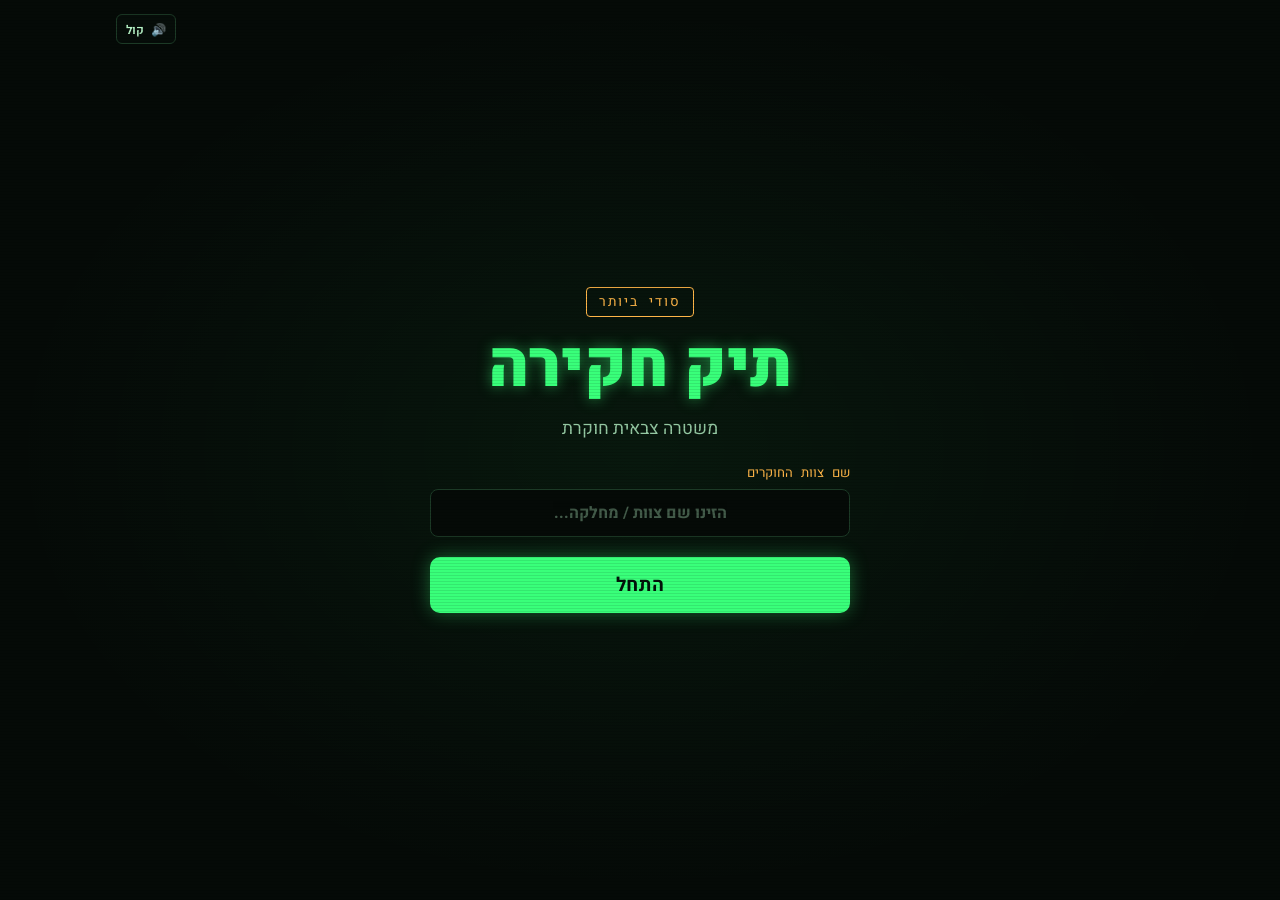
==== v2/index.html @ b339463e "Add upgraded v2 edition under /v2/ with QR codes while keeping original root intact" ====
<!DOCTYPE html>
<html lang="he" dir="rtl">
<head>
  <meta charset="UTF-8">
  <meta name="viewport" content="width=device-width, initial-scale=1, maximum-scale=1, user-scalable=no, viewport-fit=cover">
  <meta name="theme-color" content="#050a07">
  <meta name="apple-mobile-web-app-capable" content="yes">
  <meta name="mobile-web-app-capable" content="yes">
  <meta name="apple-mobile-web-app-status-bar-style" content="black-translucent">
  <meta name="apple-mobile-web-app-title" content="תיק חקירה">
  <title>תיק חקירה</title>
  <link rel="icon" type="image/svg+xml" href="icon.svg">
  <link rel="manifest" href="manifest.json">
  <link rel="preconnect" href="https://fonts.googleapis.com">
  <link rel="preconnect" href="https://fonts.gstatic.com" crossorigin>
  <link href="https://fonts.googleapis.com/css2?family=Heebo:wght@400;700;900&family=IBM+Plex+Mono:wght@400;600&display=swap" rel="stylesheet">
  <link rel="stylesheet" href="css/style.css">
</head>
<body>
  <div class="scanlines" aria-hidden="true"></div>
  <div id="decrypted-toast" class="decrypted-toast hidden" role="status" aria-live="polite"></div>

  <main id="app">
    <!-- Start -->
    <section id="screen-start" class="screen active">
      <div class="start-topbar">
        <button class="header-chip btn-mute-toggle" type="button"></button>
      </div>
      <div class="start-inner">
        <div id="start-badge" class="badge" data-text="startBadge"></div>
        <h1 class="title" data-text="title"></h1>
        <p class="subtitle" data-text="subtitle"></p>

        <div class="team-box">
          <label class="team-label" for="team-input" data-text="teamLabel"></label>
          <input id="team-input" class="field team-input" type="text" maxlength="36" autocomplete="off">
        </div>

        <button id="btn-start" class="btn btn-primary" data-text="startButton"></button>
        <button id="btn-resume" class="btn btn-ghost hidden" data-text="resumeButton"></button>
      </div>
    </section>

    <!-- Video -->
    <section id="screen-video" class="screen">
      <div class="video-wrap" id="intro-video-wrap">
        <video id="intro-video" playsinline webkit-playsinline preload="metadata"></video>
        <div id="video-error" class="video-error hidden">
          <div class="video-error-title" data-text="videoMissing"></div>
          <div class="video-error-sub" data-text="videoMissingSub"></div>
        </div>
      </div>
      <div class="video-controls">
        <button id="btn-skip" class="btn btn-ghost hidden" data-text="skipButton"></button>
        <button id="btn-continue" class="btn btn-primary hidden" data-text="continueButton"></button>
      </div>
    </section>

    <!-- Briefing -->
    <section id="screen-briefing" class="screen">
      <div class="terminal">
        <div class="terminal-header">
          <span class="rec-dot"></span>
          <span class="header-grow" data-text="briefingHeader"></span>
          <button class="header-chip btn-mute-toggle" type="button"></button>
        </div>
        <div id="briefing-text" class="terminal-body"></div>
        <div class="tap-hint" id="tap-hint" data-text="tapToSkip"></div>
      </div>
      <div class="screen-footer">
        <button id="btn-briefing-next" class="btn btn-primary hidden" data-text="briefingNextButton"></button>
      </div>
    </section>

    <!-- Case: witnesses / questions / evidence / casefile / desk -->
    <section id="screen-case" class="screen">
      <div id="case-terminal" class="terminal">
        <div class="terminal-header case-header">
          <span id="case-rec-dot" class="rec-dot" title="מצ״ח"></span>
          <span id="case-header-title" class="case-header-title" data-text="caseHeader"></span>
          <span id="case-team-tag" class="header-tag"></span>
          <span class="header-spacer"></span>
          <span id="case-timer" class="header-timer" aria-label="זמן חקירה">00:00</span>
          <button id="btn-split-view" class="header-chip desktop-only" type="button" data-text="splitViewLabel"></button>
          <button class="header-chip btn-mute-toggle" type="button"></button>
        </div>

        <button id="final-ready-bar" class="final-ready-bar btn-to-final hidden" type="button" data-text="finalReadyBanner"></button>

        <nav class="tabs" role="tablist">
          <button class="tab active" data-tab="witnesses" type="button">
            <span data-text="tabWitnesses"></span>
            <span id="count-witnesses" class="tab-count"></span>
          </button>
          <button class="tab" data-tab="questions" type="button">
            <span data-text="tabQuestions"></span>
            <span id="count-questions" class="tab-count"></span>
          </button>
          <button class="tab" data-tab="evidence" type="button">
            <span data-text="tabEvidence"></span>
            <span id="count-evidence" class="tab-count"></span>
            <span id="evidence-badge" class="tab-badge hidden"></span>
          </button>
          <button class="tab" data-tab="casefile" type="button">
            <span data-text="tabCaseFile"></span>
          </button>
          <button class="tab" data-tab="desk" type="button">
            <span data-text="tabDesk"></span>
            <span id="count-desk" class="tab-count"></span>
          </button>
        </nav>

        <div id="case-workspace" class="case-workspace">
          <div class="case-body tab-panel active" id="panel-witnesses">
            <p class="panel-intro" data-text="witnessesIntro"></p>
            <div id="witness-grid" class="witness-grid"></div>
          </div>

          <div class="case-body tab-panel" id="panel-questions">
            <div id="question-progress" class="question-progress"></div>
            <h2 id="question-text" class="question-text"></h2>
            <div id="question-options" class="question-options"></div>
            <div id="question-feedback" class="question-feedback"></div>
            <div id="question-takeaway" class="question-takeaway hidden"></div>
            <button id="btn-next-question" class="btn btn-primary hidden" type="button"></button>
            <button class="btn btn-final btn-to-final hidden" type="button" data-text="toFinalButton"></button>
            <div class="keyboard-hint desktop-only" data-text="keyboardHint"></div>
          </div>

          <div class="case-body tab-panel" id="panel-evidence">
            <p class="panel-intro" data-text="evidenceIntro"></p>
            <div id="evidence-list" class="evidence-list"></div>
            <button class="btn btn-final btn-to-final hidden" type="button" data-text="toFinalButton"></button>
          </div>

          <div class="case-body tab-panel" id="panel-casefile">
            <div id="print-dossier-header" class="print-only"></div>
            <p class="panel-intro no-print" data-text="caseFileIntro"></p>

            <!-- Suspect Tracking & Connections Matrix -->
            <div class="file-card board-card no-print">
              <div class="board-header">
                <h3 class="file-card-title board-title" data-text="boardTitle"></h3>
                <button id="btn-toggle-board" class="chip-btn" type="button" data-text="boardToggleHide"></button>
              </div>
              <div id="suspect-board" class="suspect-board"></div>
            </div>

            <div class="file-card suspect-card">
              <h3 class="file-card-title" data-text="suspectTitle"></h3>
              <label class="field-label" for="suspect-select" data-text="suspectLabel"></label>
              <select id="suspect-select" class="field"></select>
              <input id="suspect-other" class="field hidden" type="text" autocomplete="off">
              <label class="field-label" for="suspect-violations" data-text="suspectViolationsLabel"></label>
              <div id="suspect-chips" class="violation-chips no-print"></div>
              <textarea id="suspect-violations" class="field" rows="4"></textarea>
            </div>

            <div id="witness-files"></div>

            <div class="casefile-actions no-print">
              <button class="btn btn-final btn-to-final hidden" type="button" data-text="toFinalButton"></button>
              <button id="btn-share-file" class="btn btn-primary" type="button" data-text="shareCaseFileButton"></button>
              <div class="casefile-secondary-actions">
                <button id="btn-case-card" class="btn btn-ghost hidden" type="button" data-text="finalCardButton"></button>
                <button id="btn-print-file" class="btn btn-ghost desktop-only" type="button" data-text="printCaseFileButton"></button>
              </div>
              <div id="share-feedback" class="share-feedback"></div>
              <button id="btn-new-case" class="btn btn-danger" type="button" data-text="newCaseButton"></button>
            </div>
          </div>

          <div class="case-body tab-panel" id="panel-desk">
            <p class="panel-intro" data-text="deskIntro"></p>
            <div id="polygraph-banner" class="polygraph-banner"></div>
            <div id="desk-list" class="desk-list"></div>
          </div>
        </div>
      </div>
    </section>

    <!-- Final suspect -->
    <section id="screen-final" class="screen">
      <div class="terminal">
        <div class="terminal-header">
          <span class="rec-dot"></span>
          <span class="header-grow" data-text="finalHeader"></span>
          <button class="header-chip btn-mute-toggle" type="button"></button>
        </div>

        <div id="final-pick" class="case-body">
          <p class="final-intro" data-text="finalIntro"></p>
          <div id="final-grid" class="witness-grid final-grid"></div>
          <button id="btn-final-submit" class="btn btn-final" type="button" data-text="finalSubmitButton" disabled></button>
          <button id="btn-final-back" class="btn btn-ghost final-back" type="button" data-text="finalBackButton"></button>
        </div>

        <div id="final-video-stage" class="case-body final-video-stage hidden">
          <div class="video-wrap video-portrait" id="final-video-wrap">
            <video id="final-video" playsinline webkit-playsinline preload="metadata"></video>
            <div id="final-video-error" class="video-error hidden">
              <div class="video-error-title" data-text="mediaMissing"></div>
              <div class="video-error-sub" data-text="videoMissingSub"></div>
            </div>
          </div>
          <button id="btn-final-video-skip" class="btn btn-ghost hidden" type="button" data-text="skipButton"></button>
        </div>

        <div id="final-end" class="case-body final-end hidden">
          <div class="final-stamp" data-text="finalStamp"></div>
          <div id="final-stats" class="final-stats"></div>
          <div id="final-end-text" class="terminal-body final-end-text"></div>
          <div id="final-end-actions" class="final-end-actions hidden">
            <button id="btn-final-card" class="btn btn-final" type="button" data-text="finalCardButton"></button>
            <button id="btn-final-replay" class="btn btn-ghost" type="button" data-text="finalReplayButton"></button>
            <button id="btn-final-to-case" class="btn btn-primary" type="button" data-text="finalToCaseButton"></button>
          </div>
        </div>
      </div>
    </section>
  </main>

  <!-- Clearance scanner overlay -->
  <div id="scan-overlay" class="overlay scan-overlay hidden" role="dialog" aria-modal="true">
    <div class="scan-card">
      <div class="scan-header" data-text="scanHeader"></div>
      <div class="fingerprint-ring" id="fingerprint-ring" aria-hidden="true">
        <div class="fingerprint-lines"></div>
        <div class="fingerprint-beam"></div>
      </div>
      <div id="scan-team-name" class="scan-team-name"></div>
      <div class="desk-progress"><div id="scan-progress-bar" class="desk-progress-bar"></div></div>
      <div id="scan-status" class="scan-status" data-text="scanStatus"></div>
      <div class="tap-hint" data-text="scanSkipHint"></div>
    </div>
  </div>

  <!-- Viewer for statements and evidence -->
  <div id="viewer" class="overlay hidden" role="dialog" aria-modal="true">
    <div class="overlay-inner">
      <div class="overlay-header">
        <span class="rec-dot"></span>
        <span id="viewer-title"></span>
        <button id="btn-close-viewer" class="btn-close" type="button" aria-label="סגור">✕</button>
      </div>
      <div class="viewer-scroll">
        <div id="viewer-video-wrap" class="video-wrap">
          <video id="viewer-video" playsinline webkit-playsinline controls preload="metadata"></video>
          <div id="viewer-error" class="video-error hidden">
            <div class="video-error-title" data-text="mediaMissing"></div>
            <div class="video-error-sub" data-text="videoMissingSub"></div>
          </div>
        </div>
        <img id="viewer-image" class="viewer-image hidden" alt="">
        <p id="viewer-text" class="viewer-text hidden"></p>

        <!-- Evidence 4: Captured Phone WhatsApp Group Chat -->
        <div id="viewer-phone" class="viewer-phone hidden">
          <div class="phone-topbar">
            <div class="phone-group-avatar">🔫</div>
            <div class="phone-group-meta">
              <div id="phone-group-name" class="phone-group-name"></div>
              <div id="phone-group-sub" class="phone-group-sub"></div>
            </div>
          </div>
          <div id="phone-messages" class="phone-messages"></div>
        </div>

        <!-- Evidence 5: Interactive UV Blacklight Forensic Scanner -->
        <div id="viewer-uv" class="viewer-uv hidden">
          <div class="uv-header">
            <p id="uv-instruction" class="uv-instruction"></p>
            <div id="uv-progress" class="uv-progress"></div>
          </div>
          <div id="uv-stage" class="uv-stage">
            <!-- Normal dim room silhouette -->
            <svg class="uv-svg uv-dark-layer" viewBox="0 0 800 520" xmlns="http://www.w3.org/2000/svg">
              <rect width="800" height="520" fill="#040807"/>
              <!-- Walls & Floor -->
              <line x1="0" y1="340" x2="800" y2="340" stroke="#13261b" stroke-width="2"/>
              <line x1="560" y1="0" x2="560" y2="340" stroke="#13261b" stroke-width="2"/>
              <!-- Waiting corner table (top-right) -->
              <rect x="590" y="135" width="165" height="16" rx="3" fill="#0b1710" stroke="#1c3a26"/>
              <line x1="610" y1="151" x2="610" y2="270" stroke="#1c3a26" stroke-width="4"/>
              <line x1="735" y1="151" x2="735" y2="270" stroke="#1c3a26" stroke-width="4"/>
              <rect x="622" y="106" width="26" height="29" rx="4" fill="#0d1d14" stroke="#244a31"/>
              <rect x="688" y="112" width="28" height="23" rx="4" fill="#0d1d14" stroke="#244a31"/>
              <!-- Main weapon inspection table -->
              <polygon points="95,215 515,215 545,275 65,275" fill="#09130d" stroke="#1c3a26" stroke-width="2"/>
              <rect x="65" y="275" width="480" height="18" fill="#07100a" stroke="#1c3a26"/>
              <line x1="95" y1="293" x2="95" y2="425" stroke="#183322" stroke-width="8"/>
              <line x1="515" y1="293" x2="515" y2="425" stroke="#183322" stroke-width="8"/>
              <!-- Rifle silhouette on table -->
              <g stroke="#295238" stroke-width="2.5" fill="#0c1a12">
                <!-- Barrel & Muzzle -->
                <rect x="135" y="232" width="115" height="9" rx="2"/>
                <rect x="122" y="230" width="16" height="13" rx="2"/>
                <!-- Handguard -->
                <rect x="242" y="226" width="108" height="22" rx="4"/>
                <!-- Receiver & Selector area -->
                <rect x="350" y="224" width="112" height="28" rx="4"/>
                <!-- Pistol grip -->
                <polygon points="425,252 444,252 456,286 435,286"/>
                <!-- Buttstock -->
                <polygon points="462,226 525,218 525,260 462,248"/>
                <!-- Carry handle / sight -->
                <path d="M362,224 L372,210 L438,210 L446,224" fill="none"/>
              </g>
              <text x="305" y="192" fill="#1f422b" font-family="monospace" font-size="14" text-anchor="middle">ARMORY SCENE // CAM-02</text>
            </svg>

            <!-- UV Blacklight Fluorescent Layer (masked to cursor/finger beam) -->
            <div id="uv-reveal-layer" class="uv-reveal-layer">
              <svg class="uv-svg" viewBox="0 0 800 520" xmlns="http://www.w3.org/2000/svg">
                <rect width="800" height="520" fill="#120629"/>
                <circle cx="400" cy="260" r="390" fill="rgba(138, 43, 226, 0.08)"/>
                <!-- Glowing grid lines -->
                <line x1="0" y1="340" x2="800" y2="340" stroke="#4d1f99" stroke-width="2"/>
                <line x1="560" y1="0" x2="560" y2="340" stroke="#4d1f99" stroke-width="2"/>
                <!-- Table & Rifle under UV -->
                <polygon points="95,215 515,215 545,275 65,275" fill="#180a36" stroke="#6c30cc" stroke-width="2"/>
                <g stroke="#8a4fff" stroke-width="2.5" fill="#1d0d40">
                  <rect x="135" y="232" width="115" height="9" rx="2"/>
                  <rect x="242" y="226" width="108" height="22" rx="4"/>
                  <rect x="350" y="224" width="112" height="28" rx="4"/>
                  <polygon points="425,252 444,252 456,286 435,286"/>
                  <polygon points="462,226 525,218 525,260 462,248"/>
                </g>

                <!-- CLUE 1 (x=34%, y=44% -> ~272, 232): Glowing Guava & Honey smudges on Handguard! -->
                <g fill="#52ff9a" opacity="0.95">
                  <ellipse cx="268" cy="235" rx="18" ry="8"/>
                  <ellipse cx="296" cy="240" rx="14" ry="7"/>
                  <circle cx="282" cy="224" r="5"/>
                  <circle cx="315" cy="233" r="6"/>
                  <text x="285" y="205" fill="#52ff9a" font-family="Heebo, sans-serif" font-weight="700" font-size="15" text-anchor="middle">דבש + גויאבה!</text>
                </g>

                <!-- CLUE 2 (x=61%, y=47% -> ~488, 244): Selector switch left on FIRE + fingerprint -->
                <g stroke="#ff52d9" fill="none" stroke-width="2.5">
                  <circle cx="485" cy="244" r="22"/>
                  <ellipse cx="485" cy="244" rx="9" ry="13"/>
                  <ellipse cx="485" cy="244" rx="5" ry="8"/>
                  <text x="485" y="206" fill="#ff52d9" stroke="none" font-family="Heebo, sans-serif" font-weight="700" font-size="15" text-anchor="middle">נצרה: בודדת (ללא פריקה!)</text>
                </g>

                <!-- CLUE 3 (x=26%, y=79% -> ~208, 410): Fluorescent boot print + tiny ant 'Malkishua' symbol -->
                <g fill="#38f3ff" opacity="0.92">
                  <ellipse cx="195" cy="412" rx="28" ry="13" transform="rotate(-14 195 412)"/>
                  <ellipse cx="234" cy="404" rx="15" ry="11" transform="rotate(-14 234 404)"/>
                  <circle cx="155" cy="422" r="4"/>
                  <circle cx="147" cy="424" r="3"/>
                  <text x="210" y="382" fill="#38f3ff" font-family="Heebo, sans-serif" font-weight="700" font-size="15" text-anchor="middle">טביעת נעל // תואם תיק "מלכישוע"</text>
                </g>

                <!-- CLUE 4 (x=80%, y=26% -> ~640, 135): Salt crystals & chamomile tea outside -->
                <g fill="#ffe45e">
                  <rect x="590" y="135" width="165" height="16" rx="3" fill="#24104a" stroke="#8a4fff"/>
                  <rect x="622" y="106" width="26" height="29" rx="4" fill="none" stroke="#ffe45e" stroke-width="2.5"/>
                  <rect x="688" y="112" width="28" height="23" rx="4" fill="none" stroke="#52ff9a" stroke-width="2.5"/>
                  <circle cx="658" cy="130" r="3"/>
                  <circle cx="666" cy="128" r="2.5"/>
                  <circle cx="672" cy="132" r="3"/>
                  <text x="668" y="92" fill="#ffe45e" font-family="Heebo, sans-serif" font-weight="700" font-size="14" text-anchor="middle">מלח + חליטת קמומיל (מחוץ לחדר)</text>
                </g>
              </svg>
            </div>

            <div id="uv-pins" class="uv-pins"></div>
            <div id="uv-reticle" class="uv-reticle" aria-hidden="true"></div>
          </div>
          <div id="uv-findings-list" class="uv-findings-list"></div>
        </div>

        <!-- Attached Investigator Document (Evidence) -->
        <div id="viewer-doc" class="viewer-doc hidden"></div>

        <!-- Live-Synced Quick Notes (Witness Statements) -->
        <div id="viewer-quick-notes" class="viewer-quick-notes hidden">
          <div class="quick-notes-header">
            <span data-text="quickNotesToggle"></span>
            <span class="quick-notes-saved" data-text="quickNotesSaved"></span>
          </div>
          <label class="field-label" for="quick-statement" data-text="witnessStatementLabel"></label>
          <textarea id="quick-statement" class="field quick-field" rows="2"></textarea>
          <label class="field-label" for="quick-violations" data-text="witnessViolationsLabel"></label>
          <div id="quick-chips" class="violation-chips"></div>
          <textarea id="quick-violations" class="field quick-field" rows="2"></textarea>
        </div>
      </div>
    </div>
  </div>

  <!-- Desk analysis sequence -->
  <div id="desk-overlay" class="desk-overlay hidden" role="dialog" aria-modal="true">
    <div class="desk-overlay-inner">
      <div class="desk-header">
        <span class="rec-dot"></span>
        <span data-text="deskHeader"></span>
        <button id="btn-close-desk" class="btn-close" type="button" aria-label="סגור">✕</button>
      </div>

      <div id="desk-stage-video" class="desk-stage">
        <div class="video-wrap" id="desk-video-wrap">
          <video id="desk-video" playsinline webkit-playsinline preload="metadata"></video>
        </div>
        <button id="btn-desk-skip" class="btn btn-ghost" type="button" data-text="skipButton"></button>
      </div>

      <div id="desk-stage-process" class="desk-stage hidden">
        <img id="desk-team-photo" class="desk-team-photo" alt="">
        <div class="desk-team" data-text="deskTeam"></div>
        <div id="desk-log" class="desk-log"></div>
        <div class="desk-progress"><div id="desk-progress-bar" class="desk-progress-bar"></div></div>
        <div id="desk-progress-label" class="desk-progress-label"></div>
      </div>

      <div id="desk-stage-result" class="desk-stage hidden">
        <div class="desk-profile">
          <div id="desk-photo" class="witness-photo desk-photo"></div>
          <div>
            <div class="desk-result-label" data-text="deskResultLabel"></div>
            <div id="desk-name" class="desk-name"></div>
          </div>
        </div>
        <div id="desk-findings" class="terminal-body desk-findings"></div>

        <!-- 1-Time Polygraph Section -->
        <div id="desk-polygraph-section" class="polygraph-section hidden">
          <button id="btn-run-polygraph" class="btn btn-polygraph hidden" type="button" data-text="polygraphRunButton"></button>
          <div id="polygraph-scanning" class="polygraph-scanning hidden">
            <div class="polygraph-wave" aria-hidden="true"></div>
            <span data-text="polygraphScanning"></span>
          </div>
          <div id="polygraph-output" class="polygraph-output hidden">
            <div class="polygraph-output-title" data-text="polygraphResultTitle"></div>
            <div id="polygraph-output-text"></div>
          </div>
          <div id="polygraph-locked-note" class="polygraph-locked-note hidden"></div>
        </div>

        <button id="btn-desk-back" class="btn btn-primary hidden" type="button" data-text="deskBackButton"></button>
      </div>
    </div>
  </div>

  <!-- Incoming Encrypted Anonymous Informant Call (TTS + Live Text) -->
  <div id="call-overlay" class="overlay call-overlay hidden" role="dialog" aria-modal="true">
    <div class="overlay-inner call-inner">
      <div class="overlay-header">
        <span class="rec-dot"></span>
        <span id="call-header-text" class="header-grow"></span>
        <button id="btn-close-call" class="btn-close" type="button" aria-label="סגור">✕</button>
      </div>

      <!-- Stage 1: Incoming Ringing -->
      <div id="call-stage-ring" class="call-stage">
        <div class="caller-avatar-ring">
          <div class="caller-silhouette">🕵️</div>
        </div>
        <div id="call-caller-name" class="call-caller-name"></div>
        <div id="call-caller-sub" class="call-caller-sub"></div>
        <button id="btn-answer-call" class="btn btn-answer-call" type="button"></button>
      </div>

      <!-- Stage 2: Connected (TTS Voice + Audio Waveform + Live Text Transcript) -->
      <div id="call-stage-active" class="call-stage call-stage-active hidden">
        <div class="call-top-meta">
          <span id="call-voice-badge" class="call-voice-badge"></span>
          <span id="call-duration" class="header-timer">00:00</span>
        </div>
        <div id="call-waveform" class="call-waveform" aria-hidden="true">
          <span></span><span></span><span></span><span></span><span></span><span></span><span></span><span></span><span></span>
        </div>
        <div id="call-transcript" class="terminal-body call-transcript"></div>
        <div class="call-actions">
          <button id="btn-replay-tts" class="btn btn-ghost" type="button"></button>
          <button id="btn-hangup-call" class="btn btn-danger call-hangup" type="button"></button>
        </div>
      </div>
    </div>
  </div>

  <!-- Incoming Desk Transmission & Easter Egg Modal -->
  <div id="alert-overlay" class="overlay hidden" role="dialog" aria-modal="true">
    <div class="overlay-inner alert-inner">
      <div class="overlay-header alert-header">
        <span class="rec-dot"></span>
        <span id="alert-header-text"></span>
        <button id="btn-close-alert" class="btn-close" type="button" aria-label="סגור">✕</button>
      </div>
      <div class="alert-body">
        <div id="alert-sender" class="alert-sender"></div>
        <div id="alert-text" class="terminal-body alert-text"></div>
        <button id="btn-dismiss-alert" class="btn btn-primary" type="button"></button>
      </div>
    </div>
  </div>

  <!-- Static Judge / Commander Verifier (?judge=1 or 5-tap rec dot) -->
  <div id="judge-overlay" class="overlay hidden" role="dialog" aria-modal="true">
    <div class="overlay-inner judge-inner">
      <div class="overlay-header">
        <span class="rec-dot"></span>
        <span class="header-grow" data-text="judgeHeader"></span>
        <button id="btn-close-judge" class="btn-close" type="button" aria-label="סגור">✕</button>
      </div>
      <div class="viewer-scroll judge-body">
        <p class="panel-intro" data-text="judgeIntro"></p>
        <textarea id="judge-input" class="field" rows="4"></textarea>
        <button id="btn-judge-check" class="btn btn-primary" type="button" data-text="judgeCheckButton"></button>
        <div id="judge-result" class="judge-result hidden"></div>

        <hr class="judge-divider">
        <label class="field-label" for="judge-team-name" data-text="judgeTeamLinkTitle"></label>
        <div class="judge-link-row">
          <input id="judge-team-name" class="field" type="text" placeholder="למשל: צוות 1">
          <button id="btn-judge-copy-link" class="btn btn-ghost" type="button" data-text="judgeCopyLinkButton"></button>
        </div>
        <div id="judge-link-feedback" class="share-feedback"></div>
      </div>
    </div>
  </div>

  <script src="js/content.js"></script>
  <script src="js/sfx.js"></script>
  <script src="js/typewriter.js"></script>
  <script src="js/app.js"></script>
</body>
</html>
---- v2/css/style.css ----
:root {
  --bg: #050a07;
  --panel: #0a140e;
  --line: #1c3a26;
  --text: #b8f5c8;
  --accent: #39ff7a;
  --accent-dim: #1f8f45;
  --amber: #ffb648;
  --danger: #ff4d4d;
  --font-ui: "Heebo", system-ui, -apple-system, "Segoe UI", Arial, sans-serif;
  --font-mono: "IBM Plex Mono", "Heebo", ui-monospace, monospace;
  --safe-top: env(safe-area-inset-top, 0px);
  --safe-bottom: env(safe-area-inset-bottom, 0px);
  --safe-left: env(safe-area-inset-left, 0px);
  --safe-right: env(safe-area-inset-right, 0px);
}

*,
*::before,
*::after {
  box-sizing: border-box;
}

html,
body {
  margin: 0;
  padding: 0;
  height: 100%;
  background: var(--bg);
  color: var(--text);
  font-family: var(--font-ui);
  -webkit-text-size-adjust: 100%;
  -webkit-tap-highlight-color: transparent;
  -webkit-user-select: none;
  user-select: none;
  -webkit-touch-callout: none;
  overscroll-behavior: none;
  touch-action: manipulation;
}

*::-webkit-scrollbar {
  width: 6px;
  height: 6px;
}

*::-webkit-scrollbar-button {
  display: none;
}

*::-webkit-scrollbar-track {
  background: transparent;
}

*::-webkit-scrollbar-thumb {
  background: var(--line);
  border-radius: 3px;
}

*::-webkit-scrollbar-thumb:hover {
  background: var(--accent-dim);
}

body {
  background:
    radial-gradient(ellipse at center, rgba(57, 255, 122, 0.06) 0%, transparent 70%),
    var(--bg);
}

.scanlines {
  position: fixed;
  inset: 0;
  pointer-events: none;
  z-index: 50;
  background: repeating-linear-gradient(
    to bottom,
    rgba(0, 0, 0, 0) 0px,
    rgba(0, 0, 0, 0) 2px,
    rgba(0, 0, 0, 0.18) 3px
  );
  animation: flicker 6s infinite;
}

@keyframes flicker {
  0%, 100% { opacity: 0.9; }
  48% { opacity: 0.9; }
  50% { opacity: 0.7; }
  52% { opacity: 0.9; }
}

.desktop-only {
  display: none !important;
}

.print-only {
  display: none;
}

#app {
  position: relative;
  width: 100%;
  height: 100vh;
  height: 100dvh;
  max-width: 640px;
  margin: 0 auto;
  overflow: hidden;
  transition: max-width 0.25s ease;
}

.screen {
  position: absolute;
  inset: 0;
  display: none;
  flex-direction: column;
  padding:
    calc(var(--safe-top) + 16px)
    calc(var(--safe-right) + 16px)
    calc(var(--safe-bottom) + 16px)
    calc(var(--safe-left) + 16px);
}

.screen.active {
  display: flex;
  animation: fadeIn 0.45s ease;
}

@keyframes fadeIn {
  from { opacity: 0; }
  to { opacity: 1; }
}

.hidden {
  display: none !important;
}

/* Decrypted Evidence Toast */
.decrypted-toast {
  position: fixed;
  top: calc(var(--safe-top) + 14px);
  left: 50%;
  transform: translateX(-50%);
  z-index: 65;
  max-width: min(92vw, 520px);
  padding: 10px 20px;
  background: rgba(5, 16, 9, 0.96);
  border: 2px solid var(--accent);
  border-radius: 8px;
  box-shadow: 0 0 26px rgba(57, 255, 122, 0.55);
  font-family: var(--font-mono);
  font-weight: 700;
  font-size: 0.95rem;
  color: var(--accent);
  text-align: center;
  pointer-events: none;
  animation: toastGlitch 0.35s ease;
}

@keyframes toastGlitch {
  0% { opacity: 0; transform: translate(-50%, -12px) scale(0.95); }
  60% { opacity: 1; transform: translate(-49%, 2px) scale(1.02); }
  100% { opacity: 1; transform: translate(-50%, 0) scale(1); }
}

/* Buttons & Header Chips */
.btn {
  appearance: none;
  -webkit-appearance: none;
  border: 2px solid var(--accent);
  border-radius: 10px;
  min-height: 54px;
  padding: 12px 24px;
  font-family: var(--font-ui);
  font-size: 1.2rem;
  font-weight: 700;
  letter-spacing: 0.03em;
  cursor: pointer;
  transition: transform 0.1s ease, background 0.2s ease, box-shadow 0.2s ease, border-color 0.2s ease;
}

.btn:active {
  transform: scale(0.97);
}

.btn-primary {
  width: 100%;
  background: var(--accent);
  color: #02140a;
  box-shadow: 0 0 18px rgba(57, 255, 122, 0.35);
}

.btn-ghost {
  background: transparent;
  color: var(--accent);
  border-color: var(--accent-dim);
  font-size: 1rem;
  min-height: 46px;
}

.btn-danger {
  width: 100%;
  margin-top: 20px;
  background: transparent;
  color: var(--danger);
  border-color: var(--danger);
  font-size: 1rem;
  min-height: 46px;
}

.btn-polygraph {
  width: 100%;
  background: rgba(255, 182, 72, 0.12);
  color: var(--amber);
  border-color: var(--amber);
  font-size: 1rem;
  min-height: 48px;
}

.btn.appear {
  animation: appear 0.35s ease both;
}

@keyframes appear {
  from { opacity: 0; transform: translateY(8px); }
  to { opacity: 1; transform: translateY(0); }
}

.header-chip,
.chip-btn {
  appearance: none;
  -webkit-appearance: none;
  display: inline-flex;
  align-items: center;
  gap: 5px;
  padding: 4px 9px;
  border: 1px solid var(--line);
  border-radius: 6px;
  background: #060d09;
  color: var(--text);
  font-family: var(--font-mono);
  font-size: 0.76rem;
  font-weight: 600;
  cursor: pointer;
  white-space: nowrap;
  transition: border-color 0.15s ease, color 0.15s ease, background 0.15s ease;
}

.header-chip.active {
  border-color: var(--accent);
  color: var(--accent);
  background: rgba(57, 255, 122, 0.12);
}

.header-chip.muted {
  color: var(--amber);
  border-color: rgba(255, 182, 72, 0.45);
}

/* Start Screen */
#screen-start {
  justify-content: center;
}

.start-topbar {
  position: absolute;
  top: calc(var(--safe-top) + 14px);
  inset-inline-end: calc(var(--safe-left) + 16px);
  display: flex;
  gap: 8px;
}

.start-inner {
  display: flex;
  flex-direction: column;
  align-items: center;
  text-align: center;
  gap: 14px;
  width: 100%;
  max-width: 420px;
  margin: 0 auto;
}

.badge {
  font-family: var(--font-mono);
  font-size: 0.85rem;
  color: var(--amber);
  border: 1px solid var(--amber);
  border-radius: 4px;
  padding: 4px 12px;
  letter-spacing: 0.15em;
  cursor: pointer;
}

.title {
  margin: 0;
  font-size: clamp(2.5rem, 12vw, 4rem);
  font-weight: 900;
  color: var(--accent);
  text-shadow: 0 0 14px rgba(57, 255, 122, 0.5);
  line-height: 1.1;
}

.subtitle {
  margin: 0 0 8px;
  font-size: 1.1rem;
  opacity: 0.8;
}

.team-box {
  width: 100%;
  text-align: start;
  margin-bottom: 6px;
}

.team-label {
  display: block;
  margin-bottom: 6px;
  font-family: var(--font-mono);
  font-size: 0.82rem;
  color: var(--amber);
}

.team-input {
  text-align: center;
  font-weight: 700;
}

/* Clearance Scanner Overlay */
.scan-overlay {
  z-index: 55;
}

.scan-card {
  width: 100%;
  max-width: 400px;
  padding: 24px 20px;
  background: var(--panel);
  border: 1px solid var(--accent);
  border-radius: 12px;
  box-shadow: 0 0 32px rgba(57, 255, 122, 0.25);
  display: flex;
  flex-direction: column;
  align-items: center;
  gap: 14px;
  text-align: center;
  cursor: pointer;
}

.scan-header {
  font-family: var(--font-mono);
  font-size: 0.85rem;
  color: var(--amber);
}

.fingerprint-ring {
  position: relative;
  width: 92px;
  height: 92px;
  border: 2px solid var(--accent);
  border-radius: 50%;
  overflow: hidden;
  display: flex;
  align-items: center;
  justify-content: center;
  box-shadow: inset 0 0 18px rgba(57, 255, 122, 0.3);
}

.fingerprint-lines {
  width: 58px;
  height: 68px;
  border-radius: 50%;
  background: repeating-radial-gradient(
    circle at 50% 55%,
    transparent 0 4px,
    rgba(57, 255, 122, 0.65) 4px 6px
  );
}

.fingerprint-beam {
  position: absolute;
  inset-inline: 0;
  top: 0;
  height: 4px;
  background: var(--accent);
  box-shadow: 0 0 12px var(--accent);
  animation: scanBeam 0.9s ease-in-out infinite alternate;
}

@keyframes scanBeam {
  from { top: 6%; }
  to { top: 90%; }
}

.scan-team-name {
  font-size: 1.2rem;
  font-weight: 900;
  color: var(--accent);
}

.scan-card .desk-progress {
  width: 100%;
}

.scan-status {
  font-family: var(--font-mono);
  font-size: 0.9rem;
  color: var(--text);
}

/* Video */
#screen-video {
  justify-content: center;
  gap: 16px;
}

.video-wrap {
  position: relative;
  width: 100%;
  max-height: 65dvh;
  background: #000;
  border: 1px solid var(--line);
  border-radius: 10px;
  overflow: hidden;
  aspect-ratio: 16 / 9;
  margin: 0 auto;
}

.video-wrap.is-portrait {
  aspect-ratio: 9 / 16;
  width: auto;
  max-width: 100%;
  height: min(60dvh, 520px);
}

.video-wrap video {
  display: block;
  width: 100%;
  height: 100%;
  object-fit: contain;
  background: #000;
}

.video-error {
  position: absolute;
  inset: 0;
  display: flex;
  flex-direction: column;
  align-items: center;
  justify-content: center;
  gap: 8px;
  padding: 18px;
  text-align: center;
  font-family: var(--font-mono);
  color: var(--amber);
  background: #030705;
}

.video-error-title {
  font-weight: 700;
  font-size: 1rem;
}

.video-error-sub {
  font-size: 0.8rem;
  color: var(--text);
  opacity: 0.7;
  max-width: 320px;
}

.video-controls {
  display: flex;
  flex-direction: column;
  gap: 10px;
  min-height: 112px;
  width: 100%;
  max-width: 480px;
  margin: 0 auto;
}

/* Terminal (briefing / case / final) */
#screen-briefing,
#screen-case {
  gap: 14px;
}

.terminal {
  position: relative;
  flex: 1;
  display: flex;
  flex-direction: column;
  min-height: 0;
  background: var(--panel);
  border: 1px solid var(--line);
  border-radius: 10px;
  overflow: hidden;
  box-shadow: inset 0 0 40px rgba(57, 255, 122, 0.05);
}

.terminal-header {
  display: flex;
  align-items: center;
  flex-wrap: wrap;
  gap: 8px;
  padding: 10px 12px;
  border-bottom: 1px solid var(--line);
  font-family: var(--font-mono);
  font-size: 0.82rem;
  color: var(--amber);
  letter-spacing: 0.04em;
}

.header-grow,
.header-spacer {
  flex: 1;
}

.case-header-title {
  font-weight: 600;
}

@media (max-width: 560px) {
  .case-header .case-header-title {
    display: none;
  }
  .header-tag {
    max-width: 175px;
  }
}

.header-tag {
  padding: 2px 7px;
  border-radius: 4px;
  background: rgba(57, 255, 122, 0.1);
  border: 1px solid var(--line);
  color: var(--accent);
  font-size: 0.75rem;
  max-width: 150px;
  overflow: hidden;
  text-overflow: ellipsis;
  white-space: nowrap;
}

.header-timer {
  font-family: var(--font-mono);
  font-size: 0.82rem;
  color: var(--text);
  padding: 2px 6px;
  border-radius: 4px;
  background: #050a07;
  border: 1px solid var(--line);
  direction: ltr;
}

.rec-dot {
  flex-shrink: 0;
  width: 10px;
  height: 10px;
  border-radius: 50%;
  background: var(--danger);
  box-shadow: 0 0 8px var(--danger);
  animation: blink 1.2s steps(1) infinite;
  cursor: pointer;
}

.final-ready-bar {
  appearance: none;
  -webkit-appearance: none;
  width: 100%;
  padding: 8px 12px;
  border: none;
  border-bottom: 1px solid var(--amber);
  background: rgba(255, 182, 72, 0.16);
  color: var(--amber);
  font-family: var(--font-ui);
  font-size: 0.92rem;
  font-weight: 700;
  text-align: center;
  cursor: pointer;
}

.terminal-body {
  flex: 1;
  overflow-y: auto;
  padding: 20px 18px;
  font-size: 1.25rem;
  line-height: 1.75;
  white-space: pre-wrap;
  word-break: break-word;
  text-shadow: 0 0 6px rgba(57, 255, 122, 0.35);
}

.cursor {
  display: inline-block;
  width: 0.55em;
  height: 1.1em;
  margin-inline-start: 2px;
  vertical-align: -0.15em;
  background: var(--accent);
  animation: blink 0.8s steps(1) infinite;
}

@keyframes blink {
  50% { opacity: 0; }
}

.tap-hint {
  padding: 8px 16px 12px;
  font-size: 0.8rem;
  text-align: center;
  opacity: 0.5;
}

.screen-footer {
  min-height: 54px;
}

/* Workspace & Panels */
.case-workspace {
  flex: 1;
  min-height: 0;
  display: flex;
  flex-direction: column;
}

.case-body {
  flex: 1;
  min-height: 0;
  overflow-y: auto;
  -webkit-overflow-scrolling: touch;
  padding: 16px;
}

.panel-intro {
  margin: 0 0 14px;
  font-size: 1rem;
  opacity: 0.85;
  line-height: 1.45;
}

/* Tabs */
.tabs {
  display: flex;
  border-bottom: 1px solid var(--line);
  overflow-x: auto;
  scrollbar-width: none;
}

.tabs::-webkit-scrollbar {
  display: none;
}

.tab {
  appearance: none;
  -webkit-appearance: none;
  position: relative;
  flex: 1 0 auto;
  min-height: 48px;
  padding: 4px 6px;
  border: none;
  border-bottom: 3px solid transparent;
  background: transparent;
  color: var(--text);
  opacity: 0.62;
  font-family: var(--font-ui);
  font-size: 0.96rem;
  font-weight: 700;
  cursor: pointer;
  display: inline-flex;
  align-items: center;
  justify-content: center;
  gap: 4px;
}

.tab.active {
  opacity: 1;
  color: var(--accent);
  border-bottom-color: var(--accent);
}

.tab-count {
  font-family: var(--font-mono);
  font-size: 0.68rem;
  opacity: 0.78;
  direction: ltr;
}

.tab-badge {
  display: inline-flex;
  align-items: center;
  justify-content: center;
  min-width: 18px;
  height: 18px;
  padding: 0 5px;
  border-radius: 9px;
  background: var(--danger);
  color: #fff;
  font-size: 0.72rem;
}

.tab-panel {
  display: none;
}

.tab-panel.active {
  display: block;
  animation: fadeIn 0.25s ease;
}

/* Questions */
.question-progress {
  font-family: var(--font-mono);
  font-size: 0.85rem;
  color: var(--amber);
  margin-bottom: 10px;
}

.question-text {
  margin: 0 0 18px;
  font-size: 1.25rem;
  line-height: 1.5;
  color: var(--text);
}

.question-options {
  display: flex;
  flex-direction: column;
  gap: 10px;
}

.option {
  appearance: none;
  -webkit-appearance: none;
  display: flex;
  align-items: center;
  gap: 12px;
  width: 100%;
  min-height: 56px;
  padding: 12px 14px;
  background: #07100b;
  border: 1px solid var(--line);
  border-radius: 10px;
  color: var(--text);
  font-family: var(--font-ui);
  font-size: 1.05rem;
  line-height: 1.4;
  text-align: start;
  cursor: pointer;
  transition: border-color 0.2s ease, background 0.2s ease, opacity 0.2s ease;
}

.option:disabled {
  cursor: default;
  opacity: 0.55;
}

.option-letter {
  flex-shrink: 0;
  display: inline-flex;
  align-items: center;
  justify-content: center;
  width: 32px;
  height: 32px;
  border: 1px solid var(--accent-dim);
  border-radius: 50%;
  color: var(--accent);
  font-weight: 700;
}

.option.correct {
  opacity: 1;
  border-color: var(--accent);
  background: rgba(57, 255, 122, 0.15);
}

.option.wrong {
  opacity: 1;
  border-color: var(--danger);
  background: rgba(255, 77, 77, 0.12);
  animation: shake 0.4s ease;
}

.option.wrong .option-letter {
  border-color: var(--danger);
  color: var(--danger);
}

@keyframes shake {
  20%, 60% { transform: translateX(-6px); }
  40%, 80% { transform: translateX(6px); }
}

.question-feedback {
  min-height: 1.5em;
  margin: 14px 0 10px;
  font-weight: 700;
  font-size: 1.05rem;
}

.question-feedback.correct {
  color: var(--accent);
}

.question-feedback.wrong {
  color: var(--danger);
}

.question-takeaway {
  margin-bottom: 14px;
  padding: 10px 12px;
  border-radius: 8px;
  border-inline-start: 3px solid var(--amber);
  background: rgba(255, 182, 72, 0.08);
  font-size: 0.95rem;
  line-height: 1.45;
  color: var(--text);
}

.keyboard-hint {
  margin-top: 18px;
  font-family: var(--font-mono);
  font-size: 0.78rem;
  opacity: 0.45;
  text-align: center;
}

/* Evidence */
.evidence-list {
  display: flex;
  flex-direction: column;
  gap: 12px;
}

.evidence-card {
  appearance: none;
  -webkit-appearance: none;
  display: flex;
  align-items: center;
  justify-content: space-between;
  gap: 12px;
  min-height: 64px;
  padding: 14px 16px;
  background: #07100b;
  border: 1px solid var(--accent);
  border-radius: 10px;
  color: var(--accent);
  font-family: var(--font-ui);
  font-size: 1.08rem;
  font-weight: 700;
  text-align: start;
  cursor: pointer;
  box-shadow: 0 0 12px rgba(57, 255, 122, 0.18);
  transition: transform 0.1s ease, box-shadow 0.2s ease;
}

.evidence-card.locked {
  border-color: var(--line);
  color: var(--text);
  opacity: 0.45;
  box-shadow: none;
  cursor: default;
}

.evidence-status {
  font-family: var(--font-mono);
  font-size: 0.8rem;
  color: var(--amber);
}

/* Case File & Suspect Tracking Board */
.file-card {
  margin-bottom: 14px;
  padding: 14px;
  background: #07100b;
  border: 1px solid var(--line);
  border-radius: 10px;
}

.board-card {
  border-color: var(--accent-dim);
}

.board-header {
  display: flex;
  align-items: center;
  justify-content: space-between;
  gap: 8px;
  margin-bottom: 10px;
}

.board-title {
  margin: 0 !important;
  font-size: 1rem !important;
}

.suspect-board {
  display: flex;
  flex-direction: column;
  gap: 8px;
}

.board-row {
  display: flex;
  align-items: center;
  flex-wrap: wrap;
  gap: 8px;
  padding: 8px 10px;
  background: var(--bg);
  border: 1px solid var(--line);
  border-radius: 8px;
  border-inline-start: 3px solid var(--line);
}

.board-row.tag-prime { border-inline-start-color: var(--danger); }
.board-row.tag-suspect { border-inline-start-color: var(--amber); }
.board-row.tag-contradicts { border-inline-start-color: #ff7ae5; }
.board-row.tag-cleared { border-inline-start-color: var(--accent); }

.board-name {
  flex: 1 1 130px;
  font-weight: 700;
  font-size: 0.92rem;
  color: var(--text);
  cursor: pointer;
}

.board-indicators {
  display: inline-flex;
  align-items: center;
  gap: 5px;
  font-family: var(--font-mono);
  font-size: 0.7rem;
}

.board-pill {
  padding: 2px 6px;
  border-radius: 4px;
  border: 1px solid var(--line);
  opacity: 0.45;
}

.board-pill.done {
  opacity: 1;
  border-color: var(--accent-dim);
  color: var(--accent);
}

.board-pill.poly {
  opacity: 1;
  border-color: var(--amber);
  color: var(--amber);
}

.suspect-card {
  border-color: var(--amber);
}

.suspect-card .file-card-title {
  color: var(--amber);
}

.file-card-title {
  margin: 0 0 10px;
  font-size: 1.08rem;
  color: var(--accent);
}

.field-label {
  display: block;
  margin: 10px 0 6px;
  font-size: 0.88rem;
  opacity: 0.82;
}

/* Quick-Tap Violation Chips */
.violation-chips {
  display: flex;
  flex-wrap: wrap;
  gap: 6px;
  margin-bottom: 8px;
}

.violation-chip {
  appearance: none;
  -webkit-appearance: none;
  padding: 4px 9px;
  border-radius: 999px;
  border: 1px solid var(--line);
  background: #040906;
  color: var(--text);
  font-family: var(--font-ui);
  font-size: 0.78rem;
  cursor: pointer;
  transition: background 0.15s ease, border-color 0.15s ease, color 0.15s ease;
}

.violation-chip.active {
  border-color: var(--amber);
  background: rgba(255, 182, 72, 0.18);
  color: var(--amber);
  font-weight: 700;
}

.field {
  appearance: none;
  -webkit-appearance: none;
  display: block;
  width: 100%;
  padding: 11px 12px;
  background: var(--bg);
  border: 1px solid var(--line);
  border-radius: 8px;
  color: var(--text);
  font-family: var(--font-ui);
  font-size: 16px;
  line-height: 1.5;
  -webkit-user-select: text;
  user-select: text;
}

.field:focus {
  outline: none;
  border-color: var(--accent);
}

.field + .field {
  margin-top: 8px;
}

textarea.field {
  resize: vertical;
  min-height: 88px;
}

textarea.quick-field {
  min-height: 60px;
  padding: 8px 10px;
  font-size: 0.95rem;
}

select.field {
  min-height: 46px;
  background-image: linear-gradient(45deg, transparent 50%, var(--accent) 50%),
    linear-gradient(135deg, var(--accent) 50%, transparent 50%);
  background-position: 14px 50%, 20px 50%;
  background-size: 6px 6px;
  background-repeat: no-repeat;
  padding-inline-end: 36px;
}

.field::placeholder {
  color: var(--text);
  opacity: 0.35;
}

.casefile-actions {
  display: flex;
  flex-direction: column;
  gap: 10px;
  margin-top: 6px;
}

.casefile-actions .btn-final {
  margin-top: 0;
}

.casefile-secondary-actions {
  display: flex;
  gap: 10px;
}

.casefile-secondary-actions .btn {
  flex: 1;
}

.share-feedback {
  min-height: 1.4em;
  margin-top: 4px;
  text-align: center;
  color: var(--accent);
  font-size: 0.92rem;
}

/* Desk Analysis & Polygraph */
.polygraph-banner {
  margin-bottom: 12px;
  padding: 9px 12px;
  border-radius: 8px;
  border: 1px dashed var(--amber);
  background: rgba(255, 182, 72, 0.08);
  color: var(--amber);
  font-family: var(--font-mono);
  font-size: 0.82rem;
  text-align: center;
}

.polygraph-banner.used {
  border-style: solid;
  border-color: var(--line);
  background: #060d09;
  color: var(--text);
  opacity: 0.85;
}

.desk-list {
  display: flex;
  flex-direction: column;
  gap: 10px;
}

.desk-item {
  appearance: none;
  -webkit-appearance: none;
  display: flex;
  align-items: center;
  gap: 12px;
  width: 100%;
  padding: 8px 10px;
  background: #07100b;
  border: 1px solid var(--line);
  border-radius: 10px;
  color: var(--text);
  font-family: var(--font-ui);
  text-align: start;
  cursor: pointer;
  transition: border-color 0.2s ease, transform 0.1s ease;
}

.desk-item:active {
  border-color: var(--accent);
}

.witness-photo.desk-thumb {
  flex-shrink: 0;
  width: 54px;
  margin: 0;
  border-radius: 50%;
  aspect-ratio: 1;
}

.desk-item-name {
  flex: 1;
  font-size: 1.02rem;
  font-weight: 700;
  color: var(--accent);
}

.desk-badges {
  display: inline-flex;
  align-items: center;
  gap: 6px;
}

.desk-done,
.desk-poly-tag {
  font-family: var(--font-mono);
  font-size: 0.72rem;
  color: var(--amber);
  border: 1px solid var(--amber);
  border-radius: 4px;
  padding: 2px 7px;
}

.desk-poly-tag {
  color: var(--danger);
  border-color: var(--danger);
}

.desk-overlay {
  position: fixed;
  inset: 0;
  z-index: 45;
  display: flex;
  align-items: center;
  justify-content: center;
  background: rgba(3, 7, 5, 0.94);
  padding:
    calc(var(--safe-top) + 8px)
    calc(var(--safe-right) + 14px)
    calc(var(--safe-bottom) + 14px)
    calc(var(--safe-left) + 14px);
  animation: fadeIn 0.25s ease;
}

.desk-overlay-inner {
  width: 100%;
  max-width: 720px;
  height: 100%;
  max-height: 92dvh;
  display: flex;
  flex-direction: column;
  background: var(--bg);
  border: 1px solid var(--line);
  border-radius: 12px;
  padding: 12px 16px 16px;
}

.desk-header {
  display: flex;
  align-items: center;
  gap: 10px;
  padding-bottom: 8px;
  margin-bottom: 12px;
  border-bottom: 1px solid var(--line);
  font-family: var(--font-mono);
  color: var(--amber);
}

.desk-header span:nth-child(2) {
  flex: 1;
}

.desk-stage {
  flex: 1;
  min-height: 0;
  display: flex;
  flex-direction: column;
  justify-content: center;
  gap: 12px;
  overflow-y: auto;
}

.desk-team-photo {
  display: block;
  width: 100%;
  height: min(28dvh, 240px);
  object-fit: cover;
  object-position: center 62%;
  border: 1px solid var(--accent-dim);
  border-radius: 10px;
  flex-shrink: 0;
}

.desk-team {
  font-weight: 700;
  font-size: 1.05rem;
  color: var(--amber);
  text-align: center;
}

.desk-log {
  flex: 1;
  min-height: 110px;
  overflow-y: auto;
  padding: 12px;
  background: #020604;
  border: 1px solid var(--line);
  border-radius: 8px;
  font-family: var(--font-mono);
  font-size: 0.84rem;
  line-height: 1.65;
  color: var(--accent);
  direction: rtl;
}

.desk-log-line {
  unicode-bidi: plaintext;
  text-align: start;
  animation: fadeIn 0.2s ease;
  word-break: break-word;
}

.desk-progress {
  height: 14px;
  background: #020604;
  border: 1px solid var(--accent-dim);
  border-radius: 7px;
  overflow: hidden;
  flex-shrink: 0;
}

.desk-progress-bar {
  height: 100%;
  width: 0;
  background: repeating-linear-gradient(
    -45deg,
    var(--accent) 0 10px,
    var(--accent-dim) 10px 20px
  );
  transition: width 0.08s linear;
}

.desk-progress-label {
  font-family: var(--font-mono);
  font-size: 0.84rem;
  text-align: center;
  opacity: 0.8;
}

#desk-stage-result {
  justify-content: flex-start;
}

.desk-profile {
  display: flex;
  align-items: center;
  gap: 14px;
  flex-shrink: 0;
}

.witness-photo.desk-photo {
  flex-shrink: 0;
  width: 84px;
  margin: 0;
  border: 2px solid var(--accent);
}

.desk-result-label {
  font-family: var(--font-mono);
  font-size: 0.82rem;
  color: var(--amber);
  margin-bottom: 4px;
}

.desk-name {
  font-size: 1.3rem;
  font-weight: 900;
  color: var(--accent);
  line-height: 1.25;
}

.desk-findings {
  flex: 1 1 auto;
  min-height: 90px;
  padding: 14px;
  background: var(--panel);
  border: 1px solid var(--line);
  border-radius: 10px;
  font-size: 1.08rem;
}

.polygraph-section {
  flex-shrink: 0;
  display: flex;
  flex-direction: column;
  gap: 8px;
}

.polygraph-scanning {
  display: flex;
  align-items: center;
  gap: 10px;
  padding: 10px 12px;
  border: 1px solid var(--amber);
  border-radius: 8px;
  font-family: var(--font-mono);
  font-size: 0.85rem;
  color: var(--amber);
}

.polygraph-wave {
  width: 48px;
  height: 18px;
  background: repeating-linear-gradient(
    90deg,
    var(--danger) 0 3px,
    transparent 3px 7px,
    var(--amber) 7px 10px,
    transparent 10px 14px
  );
  animation: pulseWave 0.35s linear infinite;
}

@keyframes pulseWave {
  from { background-position: 0 0; }
  to { background-position: 28px 0; }
}

.polygraph-output {
  padding: 10px 12px;
  border-radius: 8px;
  border: 1px solid var(--danger);
  background: rgba(255, 77, 77, 0.1);
  font-size: 0.94rem;
  line-height: 1.5;
}

.polygraph-output-title {
  font-family: var(--font-mono);
  font-size: 0.78rem;
  font-weight: 700;
  color: var(--amber);
  margin-bottom: 4px;
}

.polygraph-locked-note {
  font-family: var(--font-mono);
  font-size: 0.78rem;
  opacity: 0.65;
  text-align: center;
}

/* Final Suspect */
.btn-final {
  width: 100%;
  margin-top: 18px;
  background: var(--amber);
  border-color: var(--amber);
  color: #1a0f00;
  box-shadow: 0 0 18px rgba(255, 182, 72, 0.35);
}

.btn-final:disabled {
  opacity: 0.35;
  box-shadow: none;
  cursor: default;
}

.final-intro {
  margin: 0 0 16px;
  font-size: 1.12rem;
  font-weight: 700;
  line-height: 1.5;
}

.witness-card.final-card.selected {
  border-color: var(--amber);
  box-shadow: 0 0 0 2px var(--amber), 0 0 18px rgba(255, 182, 72, 0.4);
}

.witness-card.final-card.selected .witness-name {
  color: var(--amber);
}

.final-back {
  width: 100%;
  margin-top: 12px;
}

.video-wrap.video-portrait {
  aspect-ratio: 3 / 4;
  width: min(100%, calc(60dvh * 0.75));
  height: auto;
  align-self: center;
}

.final-stamp.wrong {
  border-color: var(--amber);
  color: var(--amber);
}

.final-video-stage,
.final-end {
  display: flex;
  flex-direction: column;
  justify-content: center;
  gap: 14px;
}

.final-stamp {
  align-self: center;
  padding: 8px 22px;
  border: 3px solid var(--danger);
  border-radius: 6px;
  color: var(--danger);
  font-size: 1.9rem;
  font-weight: 900;
  letter-spacing: 0.05em;
  transform: rotate(-6deg);
  animation: stamp 0.5s cubic-bezier(0.2, 1.6, 0.4, 1) both;
}

@keyframes stamp {
  from { opacity: 0; transform: rotate(-6deg) scale(2.2); }
  to { opacity: 1; transform: rotate(-6deg) scale(1); }
}

.final-stats {
  display: flex;
  flex-wrap: wrap;
  justify-content: center;
  gap: 8px;
  font-family: var(--font-mono);
  font-size: 0.8rem;
}

.final-stat-pill {
  padding: 4px 10px;
  border-radius: 6px;
  background: #060d09;
  border: 1px solid var(--line);
  color: var(--amber);
}

.final-end-text {
  flex: 0 1 auto;
  text-align: center;
  padding: 12px 14px;
}

.final-end-actions {
  display: flex;
  flex-direction: column;
  gap: 10px;
}

.final-end-actions .btn-final {
  margin-top: 0;
}

.final-end-actions .btn-ghost {
  width: 100%;
}

/* Witnesses Grid & Suspect Tag Pill */
.witness-grid {
  display: grid;
  grid-template-columns: repeat(2, 1fr);
  gap: 12px;
}

.witness-card {
  appearance: none;
  -webkit-appearance: none;
  position: relative;
  display: flex;
  flex-direction: column;
  align-items: stretch;
  gap: 4px;
  padding: 8px 8px 10px;
  background: #07100b;
  border: 1px solid var(--line);
  border-radius: 10px;
  color: var(--text);
  font-family: var(--font-ui);
  text-align: center;
  cursor: pointer;
  transition: transform 0.1s ease, border-color 0.2s ease, box-shadow 0.2s ease;
}

.witness-card:active {
  transform: scale(0.98);
  border-color: var(--accent);
}

.witness-card.tag-prime { border-color: var(--danger); }
.witness-card.tag-suspect { border-color: var(--amber); }
.witness-card.tag-contradicts { border-color: #ff7ae5; }
.witness-card.tag-cleared { border-color: var(--accent-dim); }

.witness-photo {
  position: relative;
  aspect-ratio: 3 / 4;
  border-radius: 6px;
  overflow: hidden;
  background: #0d1a12;
  margin-bottom: 4px;
}

.witness-photo img {
  width: 100%;
  height: 100%;
  object-fit: cover;
  display: block;
  filter: grayscale(0.35) contrast(1.05);
}

.witness-photo.no-photo::before {
  content: "";
  position: absolute;
  inset: 18% 22% 0;
  background:
    radial-gradient(circle at 50% 28%, var(--accent-dim) 0 22%, transparent 23%),
    radial-gradient(ellipse at 50% 100%, var(--accent-dim) 0 48%, transparent 49%);
  opacity: 0.6;
}

.witness-watched {
  position: absolute;
  top: 6px;
  inset-inline-start: 6px;
  padding: 2px 7px;
  border-radius: 4px;
  background: rgba(5, 10, 7, 0.86);
  border: 1px solid var(--accent);
  color: var(--accent);
  font-size: 0.72rem;
  font-weight: 700;
}

.witness-name {
  font-size: 1.02rem;
  font-weight: 700;
  color: var(--accent);
  line-height: 1.25;
}

.witness-role {
  font-size: 0.82rem;
  opacity: 0.7;
}

.suspect-tag-btn {
  margin-top: 4px;
  align-self: center;
  padding: 3px 10px;
  border-radius: 999px;
  border: 1px solid var(--line);
  background: #040906;
  color: var(--text);
  font-family: var(--font-mono);
  font-size: 0.72rem;
  cursor: pointer;
  opacity: 0.85;
}

.suspect-tag-btn.tag-prime {
  border-color: var(--danger);
  background: rgba(255, 77, 77, 0.18);
  color: #ff9494;
  opacity: 1;
}

.suspect-tag-btn.tag-suspect {
  border-color: var(--amber);
  background: rgba(255, 182, 72, 0.16);
  color: var(--amber);
  opacity: 1;
}

.suspect-tag-btn.tag-contradicts {
  border-color: #ff7ae5;
  background: rgba(255, 122, 229, 0.15);
  color: #ffb3f1;
  opacity: 1;
}

.suspect-tag-btn.tag-cleared {
  border-color: var(--accent);
  background: rgba(57, 255, 122, 0.14);
  color: var(--accent);
  opacity: 1;
}

/* Overlays & Statement/Evidence Viewer */
.overlay {
  position: fixed;
  inset: 0;
  z-index: 40;
  display: flex;
  align-items: center;
  justify-content: center;
  padding:
    calc(var(--safe-top) + 12px)
    calc(var(--safe-right) + 12px)
    calc(var(--safe-bottom) + 12px)
    calc(var(--safe-left) + 12px);
  background: rgba(0, 0, 0, 0.88);
  animation: fadeIn 0.22s ease;
}

.overlay-inner {
  width: 100%;
  max-width: 680px;
  max-height: 92dvh;
  display: flex;
  flex-direction: column;
  background: var(--panel);
  border: 1px solid var(--line);
  border-radius: 10px;
  overflow: hidden;
}

.overlay-header {
  flex-shrink: 0;
  display: flex;
  align-items: center;
  gap: 10px;
  padding: 6px 8px 6px 14px;
  padding-inline-start: 14px;
  border-bottom: 1px solid var(--line);
  font-family: var(--font-mono);
  font-size: 0.88rem;
  color: var(--amber);
}

.overlay-header #viewer-title {
  flex: 1;
  overflow: hidden;
  text-overflow: ellipsis;
  white-space: nowrap;
}

.btn-close {
  appearance: none;
  -webkit-appearance: none;
  width: 42px;
  height: 42px;
  border: none;
  background: transparent;
  color: var(--text);
  font-size: 1.35rem;
  cursor: pointer;
}

.viewer-scroll {
  flex: 1;
  min-height: 0;
  overflow-y: auto;
  -webkit-overflow-scrolling: touch;
}

.overlay .video-wrap {
  border: none;
  border-bottom: 1px solid var(--line);
  border-radius: 0;
  max-height: 52dvh;
}

.overlay .video-wrap.is-portrait {
  height: min(50dvh, 460px);
  width: 100%;
}

.viewer-image {
  display: block;
  width: 100%;
  max-height: 60dvh;
  object-fit: contain;
  background: #000;
}

.viewer-text {
  margin: 0;
  padding: 16px;
  font-size: 1.05rem;
  line-height: 1.6;
  white-space: pre-wrap;
}

/* Evidence 4: Captured Phone WhatsApp Group Chat */
.viewer-phone {
  margin: 12px;
  border: 2px solid #243b31;
  border-radius: 16px;
  overflow: hidden;
  background: #0b141a;
  box-shadow: 0 8px 28px rgba(0, 0, 0, 0.6);
}

.phone-topbar {
  display: flex;
  align-items: center;
  gap: 12px;
  padding: 10px 14px;
  background: #1f2c34;
  border-bottom: 1px solid #2a3942;
}

.phone-group-avatar {
  flex-shrink: 0;
  width: 42px;
  height: 42px;
  border-radius: 50%;
  background: #00a884;
  display: flex;
  align-items: center;
  justify-content: center;
  font-size: 1.25rem;
}

.phone-group-meta {
  min-width: 0;
  flex: 1;
}

.phone-group-name {
  font-weight: 700;
  font-size: 1rem;
  color: #e9edef;
}

.phone-group-sub {
  font-size: 0.78rem;
  color: #8696a0;
  overflow: hidden;
  text-overflow: ellipsis;
  white-space: nowrap;
}

.phone-messages {
  padding: 14px 12px;
  display: flex;
  flex-direction: column;
  gap: 10px;
  background:
    radial-gradient(circle at 25% 25%, rgba(0, 168, 132, 0.05) 0%, transparent 55%),
    #0b141a;
}

.chat-row {
  display: flex;
  align-items: flex-start;
  gap: 8px;
}

.chat-avatar {
  flex-shrink: 0;
  width: 34px;
  height: 34px;
  border-radius: 50%;
  object-fit: cover;
  border: 1px solid #2a3942;
  background: #1f2c34;
}

.chat-bubble {
  flex: 1;
  max-width: calc(100% - 42px);
  padding: 8px 11px 6px;
  border-radius: 0 12px 12px 12px;
  background: #1f2c34;
  color: #e9edef;
  font-size: 0.94rem;
  line-height: 1.45;
  position: relative;
}

.chat-sender {
  font-weight: 700;
  font-size: 0.82rem;
  margin-bottom: 3px;
}

.chat-sender.sender-0 { color: #ff6b6b; }
.chat-sender.sender-1 { color: #53bdeb; }
.chat-sender.sender-2 { color: #39ff7a; }
.chat-sender.sender-3 { color: #ffb648; }
.chat-sender.sender-4 { color: #e28eff; }

.chat-reply {
  margin-bottom: 5px;
  padding: 4px 8px;
  border-inline-start: 3px solid #00a884;
  border-radius: 4px;
  background: rgba(0, 0, 0, 0.28);
  font-size: 0.78rem;
  color: #8696a0;
}

.chat-deleted-text {
  font-style: italic;
  color: #8696a0;
  margin-bottom: 6px;
}

.btn-recover-msg {
  appearance: none;
  -webkit-appearance: none;
  padding: 5px 10px;
  border-radius: 6px;
  border: 1px dashed var(--amber);
  background: rgba(255, 182, 72, 0.12);
  color: var(--amber);
  font-family: var(--font-mono);
  font-size: 0.76rem;
  font-weight: 600;
  cursor: pointer;
}

.chat-recovered-box {
  padding: 6px 9px;
  border-radius: 6px;
  border: 1px solid rgba(57, 255, 122, 0.45);
  background: rgba(57, 255, 122, 0.1);
  color: var(--text);
}

.chat-recovered-tag {
  font-family: var(--font-mono);
  font-size: 0.72rem;
  color: var(--accent);
  font-weight: 700;
  margin-bottom: 2px;
}

.chat-meta {
  display: flex;
  justify-content: flex-end;
  align-items: center;
  gap: 4px;
  margin-top: 3px;
  font-size: 0.7rem;
  color: #8696a0;
  direction: ltr;
}

.chat-ticks {
  color: #53bdeb;
  font-size: 0.72rem;
}

/* Evidence 5: Interactive UV Blacklight Forensic Scanner */
.viewer-uv {
  padding: 12px;
  display: flex;
  flex-direction: column;
  gap: 10px;
}

.uv-header {
  display: flex;
  flex-wrap: wrap;
  align-items: center;
  justify-content: space-between;
  gap: 8px;
}

.uv-instruction {
  margin: 0;
  font-size: 0.92rem;
  color: var(--text);
  flex: 1 1 240px;
}

.uv-progress {
  font-family: var(--font-mono);
  font-size: 0.82rem;
  color: #d69eff;
  padding: 3px 9px;
  border-radius: 6px;
  border: 1px solid #9d4edd;
  background: rgba(157, 78, 221, 0.14);
}

.uv-stage {
  --uv-x: 50%;
  --uv-y: 50%;
  --uv-r: 86px;
  position: relative;
  width: 100%;
  aspect-ratio: 800 / 520;
  border-radius: 10px;
  border: 1px solid #6c30cc;
  overflow: hidden;
  background: #040807;
  touch-action: none;
  user-select: none;
  cursor: crosshair;
  box-shadow: 0 0 22px rgba(138, 43, 226, 0.25);
}

.uv-svg {
  display: block;
  width: 100%;
  height: 100%;
  pointer-events: none;
}

.uv-reveal-layer {
  position: absolute;
  inset: 0;
  pointer-events: none;
  -webkit-mask-image: radial-gradient(
    circle var(--uv-r) at var(--uv-x) var(--uv-y),
    #000 0%,
    rgba(0, 0, 0, 0.88) 58%,
    transparent 100%
  );
  mask-image: radial-gradient(
    circle var(--uv-r) at var(--uv-x) var(--uv-y),
    #000 0%,
    rgba(0, 0, 0, 0.88) 58%,
    transparent 100%
  );
}

.uv-reticle {
  position: absolute;
  left: var(--uv-x);
  top: var(--uv-y);
  width: calc(var(--uv-r) * 2);
  height: calc(var(--uv-r) * 2);
  transform: translate(-50%, -50%);
  border-radius: 50%;
  border: 2px solid rgba(187, 119, 255, 0.85);
  box-shadow:
    0 0 28px rgba(157, 78, 221, 0.65),
    inset 0 0 24px rgba(157, 78, 221, 0.35);
  pointer-events: none;
}

.uv-pins {
  position: absolute;
  inset: 0;
  pointer-events: none;
}

.uv-pin {
  position: absolute;
  transform: translate(-50%, -50%);
  padding: 2px 7px;
  border-radius: 999px;
  background: rgba(18, 6, 41, 0.9);
  border: 1px solid var(--accent);
  color: var(--accent);
  font-family: var(--font-mono);
  font-size: 0.7rem;
  font-weight: 700;
  white-space: nowrap;
  animation: appear 0.25s ease both;
}

.uv-findings-list {
  display: flex;
  flex-direction: column;
  gap: 8px;
}

.uv-finding-card {
  padding: 9px 12px;
  border-radius: 8px;
  border: 1px solid #7b2cbf;
  background: rgba(123, 44, 191, 0.1);
  animation: fadeIn 0.25s ease;
}

.uv-finding-title {
  font-family: var(--font-mono);
  font-size: 0.78rem;
  font-weight: 700;
  color: #e0aaff;
  margin-bottom: 3px;
}

.uv-finding-text {
  font-size: 0.92rem;
  line-height: 1.45;
  color: var(--text);
}

/* Evidence 6: Incoming Encrypted Informant Call (TTS + Live Text) */
.call-overlay {
  z-index: 52;
}

.call-inner {
  max-width: 500px;
  border-color: var(--accent);
  box-shadow: 0 0 36px rgba(57, 255, 122, 0.28);
}

.call-stage {
  padding: 24px 18px;
  display: flex;
  flex-direction: column;
  align-items: center;
  gap: 14px;
  text-align: center;
}

.call-stage-active {
  align-items: stretch;
  text-align: start;
  padding: 16px;
}

.caller-avatar-ring {
  position: relative;
  width: 96px;
  height: 96px;
  border-radius: 50%;
  border: 2px solid var(--accent);
  background: #07140c;
  display: flex;
  align-items: center;
  justify-content: center;
  animation: callPulse 1.3s ease-out infinite;
}

@keyframes callPulse {
  0% { box-shadow: 0 0 0 0 rgba(57, 255, 122, 0.55); }
  75% { box-shadow: 0 0 0 22px rgba(57, 255, 122, 0); }
  100% { box-shadow: 0 0 0 0 rgba(57, 255, 122, 0); }
}

.caller-silhouette {
  font-size: 2.6rem;
}

.call-caller-name {
  font-size: 1.65rem;
  font-weight: 900;
  color: var(--accent);
}

.call-caller-sub {
  font-family: var(--font-mono);
  font-size: 0.88rem;
  color: var(--amber);
  margin-bottom: 6px;
}

.btn-answer-call {
  width: 100%;
  max-width: 300px;
  background: var(--accent);
  color: #02140a;
  box-shadow: 0 0 24px rgba(57, 255, 122, 0.5);
  animation: ringShake 1.2s ease-in-out infinite;
}

@keyframes ringShake {
  0%, 100% { transform: rotate(0deg); }
  10%, 30% { transform: rotate(-2deg) scale(1.02); }
  20%, 40% { transform: rotate(2deg) scale(1.02); }
  50% { transform: rotate(0deg); }
}

.call-top-meta {
  display: flex;
  align-items: center;
  justify-content: space-between;
  gap: 8px;
}

.call-voice-badge {
  font-family: var(--font-mono);
  font-size: 0.78rem;
  color: var(--amber);
  padding: 3px 8px;
  border-radius: 6px;
  border: 1px solid rgba(255, 182, 72, 0.45);
  background: rgba(255, 182, 72, 0.1);
}

.call-waveform {
  display: flex;
  align-items: center;
  justify-content: center;
  gap: 5px;
  height: 36px;
  padding: 6px;
  background: #040906;
  border: 1px solid var(--line);
  border-radius: 8px;
}

.call-waveform span {
  display: block;
  width: 5px;
  height: 7px;
  border-radius: 3px;
  background: var(--accent-dim);
  transition: height 0.15s ease;
}

.call-waveform.speaking span {
  background: var(--accent);
  animation: waveBar 0.55s ease-in-out infinite alternate;
}

.call-waveform.speaking span:nth-child(2n) { animation-duration: 0.38s; }
.call-waveform.speaking span:nth-child(3n) { animation-duration: 0.68s; }
.call-waveform.speaking span:nth-child(4n) { animation-duration: 0.46s; }

@keyframes waveBar {
  from { height: 6px; }
  to { height: 26px; }
}

.call-transcript {
  padding: 14px;
  background: #050a07;
  border: 1px solid var(--line);
  border-radius: 8px;
  font-size: 1.05rem;
  line-height: 1.65;
  max-height: 44dvh;
}

.call-actions {
  display: flex;
  flex-direction: column;
  gap: 8px;
}

.call-hangup {
  margin-top: 0;
}

/* Attached Investigator Doc inside Viewer */
.viewer-doc {
  margin: 12px;
  padding: 12px 14px;
  background: #050b07;
  border: 1px dashed var(--amber);
  border-radius: 8px;
}

.viewer-doc-code {
  font-family: var(--font-mono);
  font-size: 0.75rem;
  color: var(--amber);
  margin-bottom: 4px;
}

.viewer-doc-heading {
  font-weight: 700;
  font-size: 1rem;
  color: var(--accent);
  margin-bottom: 8px;
}

.viewer-doc-list {
  margin: 0;
  padding-inline-start: 18px;
  font-size: 0.92rem;
  line-height: 1.55;
}

.viewer-doc-list li + li {
  margin-top: 4px;
}

/* Quick Notes inside Viewer */
.viewer-quick-notes {
  padding: 12px 14px 16px;
  background: #060d09;
}

.quick-notes-header {
  display: flex;
  align-items: center;
  justify-content: space-between;
  gap: 8px;
  font-family: var(--font-mono);
  font-size: 0.8rem;
  color: var(--amber);
  margin-bottom: 4px;
}

.quick-notes-saved {
  font-size: 0.72rem;
  color: var(--accent);
  opacity: 0.8;
}

/* Alert / Incoming Desk Transmission & Easter Egg */
.alert-inner {
  max-width: 520px;
  border-color: var(--amber);
  box-shadow: 0 0 32px rgba(255, 182, 72, 0.25);
}

.alert-inner.danger-alert {
  border-color: var(--danger);
  box-shadow: 0 0 32px rgba(255, 77, 77, 0.35);
}

.alert-header #alert-header-text {
  flex: 1;
}

.alert-body {
  padding: 16px;
  display: flex;
  flex-direction: column;
  gap: 12px;
}

.alert-sender {
  font-weight: 900;
  font-size: 1.15rem;
  color: var(--accent);
}

.alert-inner.danger-alert .alert-sender {
  color: var(--danger);
}

.alert-text {
  padding: 12px;
  background: #050a07;
  border: 1px solid var(--line);
  border-radius: 8px;
  font-size: 1.05rem;
  max-height: 48dvh;
}

/* Judge Verifier Modal */
.judge-inner {
  max-width: 580px;
}

.judge-body {
  padding: 16px;
  display: flex;
  flex-direction: column;
  gap: 12px;
}

.judge-result {
  padding: 12px 14px;
  border-radius: 8px;
  border: 1px solid var(--line);
  background: #050a07;
  font-size: 0.95rem;
  line-height: 1.6;
  white-space: pre-wrap;
}

.judge-result.valid {
  border-color: var(--accent);
  background: rgba(57, 255, 122, 0.08);
}

.judge-result.invalid {
  border-color: var(--danger);
  background: rgba(255, 77, 77, 0.1);
}

.judge-divider {
  width: 100%;
  border: none;
  border-top: 1px solid var(--line);
  margin: 4px 0;
}

.judge-link-row {
  display: flex;
  gap: 8px;
}

.judge-link-row .field {
  flex: 1;
}

/* Hover States for Mouse/PC Devices */
@media (hover: hover) {
  .btn:hover:not(:disabled) {
    filter: brightness(1.08);
    box-shadow: 0 0 22px rgba(57, 255, 122, 0.45);
  }
  .btn-ghost:hover:not(:disabled),
  .header-chip:hover,
  .chip-btn:hover,
  .violation-chip:hover,
  .suspect-tag-btn:hover {
    border-color: var(--accent);
    color: var(--accent);
  }
  .btn-danger:hover {
    background: rgba(255, 77, 77, 0.12);
    box-shadow: 0 0 16px rgba(255, 77, 77, 0.3);
  }
  .btn-final:hover:not(:disabled) {
    box-shadow: 0 0 24px rgba(255, 182, 72, 0.55);
  }
  .witness-card:hover {
    border-color: var(--accent);
    box-shadow: 0 0 14px rgba(57, 255, 122, 0.18);
  }
  .option:hover:not(:disabled) {
    border-color: var(--accent-dim);
    background: #0b1810;
  }
  .desk-item:hover {
    border-color: var(--accent-dim);
    background: #0b1810;
  }
  .tab:hover {
    opacity: 0.9;
  }
}

/* =========================================================
   Desktop / PC "Command Center" Responsive Upgrade
   ========================================================= */
@media (min-width: 900px) {
  .desktop-only {
    display: inline-flex !important;
  }

  div.desktop-only {
    display: block !important;
  }

  #app {
    max-width: min(1080px, 94vw);
  }

  #app.wide-split {
    max-width: min(1340px, 96vw);
  }

  .screen {
    padding: 22px 28px;
  }

  .terminal-header {
    padding: 12px 18px;
    font-size: 0.88rem;
  }

  .header-tag {
    max-width: 280px;
  }

  .tab {
    font-size: 1.05rem;
    min-height: 52px;
  }

  .case-body {
    padding: 22px 24px;
  }

  .witness-grid {
    grid-template-columns: repeat(auto-fill, minmax(180px, 1fr));
    gap: 16px;
  }

  .question-options {
    display: grid;
    grid-template-columns: repeat(2, 1fr);
    gap: 12px;
  }

  .evidence-list {
    display: grid;
    grid-template-columns: repeat(2, 1fr);
    gap: 14px;
  }

  .desk-list {
    display: grid;
    grid-template-columns: repeat(2, 1fr);
    gap: 12px;
  }

  .overlay-inner {
    max-width: 820px;
  }

  /* Split-Screen Investigation Mode on PC */
  #case-terminal.split-casefile:not(.on-casefile-tab) .case-workspace {
    display: grid;
    grid-template-columns: minmax(0, 1.25fr) minmax(360px, 0.95fr);
  }

  #case-terminal.split-casefile:not(.on-casefile-tab) #panel-casefile {
    display: block;
    border-inline-start: 1px solid var(--line);
    background: rgba(5, 11, 7, 0.65);
  }

  #case-terminal.split-casefile:not(.on-casefile-tab) .question-options,
  #case-terminal.split-casefile:not(.on-casefile-tab) .evidence-list,
  #case-terminal.split-casefile:not(.on-casefile-tab) .desk-list {
    grid-template-columns: 1fr;
  }
}

@media (min-height: 700px) {
  .terminal-body {
    font-size: 1.35rem;
  }
}

/* =========================================================
   Print / Official PDF Dossier View (PC & Mobile Print)
   ========================================================= */
@media print {
  html,
  body {
    height: auto !important;
    background: #fff !important;
    color: #000 !important;
    overflow: visible !important;
  }

  .scanlines,
  .no-print,
  .tabs,
  .terminal-header,
  .final-ready-bar,
  .overlay,
  .desk-overlay,
  .decrypted-toast {
    display: none !important;
  }

  .print-only {
    display: block !important;
    margin-bottom: 18px;
    padding-bottom: 12px;
    border-bottom: 2px solid #000;
    font-family: var(--font-ui);
    white-space: pre-wrap;
  }

  #app,
  #screen-case,
  .terminal,
  .case-workspace,
  #panel-casefile {
    position: static !important;
    display: block !important;
    width: 100% !important;
    max-width: 100% !important;
    height: auto !important;
    padding: 0 !important;
    border: none !important;
    box-shadow: none !important;
    background: #fff !important;
    color: #000 !important;
    overflow: visible !important;
  }

  .screen:not(#screen-case),
  .tab-panel:not(#panel-casefile) {
    display: none !important;
  }

  .file-card {
    break-inside: avoid;
    background: #fff !important;
    border: 1px solid #444 !important;
    color: #000 !important;
  }

  .file-card-title,
  .suspect-card .file-card-title {
    color: #000 !important;
  }

  .field {
    background: #fafafa !important;
    color: #000 !important;
    border: 1px solid #999 !important;
  }
}
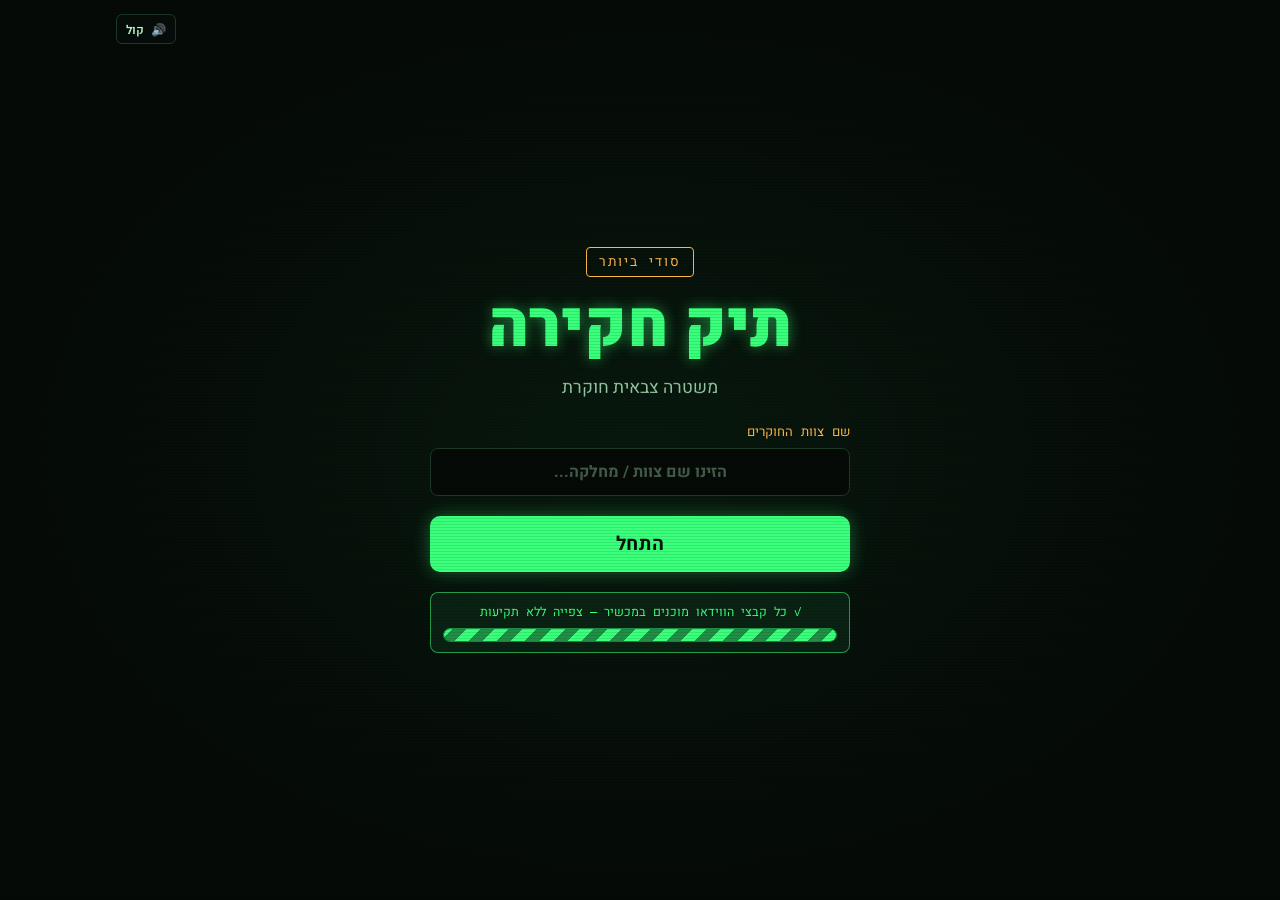
==== commit 7a731302: "v2: Pre-download videos with zero-lag progress bar, boost typewriter SFX, slow down Desk log" ====
--- a/v2/index.html
+++ b/v2/index.html
@@ -38,13 +38,29 @@
 
         <button id="btn-start" class="btn btn-primary" data-text="startButton"></button>
         <button id="btn-resume" class="btn btn-ghost hidden" data-text="resumeButton"></button>
+
+        <div id="preload-box" class="preload-box">
+          <div id="preload-label" class="preload-label"></div>
+          <div class="desk-progress preload-track">
+            <div id="preload-bar" class="desk-progress-bar"></div>
+          </div>
+        </div>
       </div>
     </section>
 
     <!-- Video -->
     <section id="screen-video" class="screen">
       <div class="video-wrap" id="intro-video-wrap">
-        <video id="intro-video" playsinline webkit-playsinline preload="metadata"></video>
+        <video id="intro-video" playsinline webkit-playsinline preload="none"></video>
+        <div id="intro-video-loader" class="video-loader hidden">
+          <div class="video-loader-title" data-text="videoDownloadingTitle"></div>
+          <div class="desk-progress video-loader-track">
+            <div id="intro-loader-bar" class="desk-progress-bar"></div>
+          </div>
+          <div id="intro-loader-meta" class="video-loader-meta">0%</div>
+          <div class="video-loader-sub" data-text="videoDownloadingSub"></div>
+        </div>
+        <button id="intro-tap-play" class="btn btn-primary video-tap-play hidden" type="button" data-text="videoTapToPlay"></button>
         <div id="video-error" class="video-error hidden">
           <div class="video-error-title" data-text="videoMissing"></div>
           <div class="video-error-sub" data-text="videoMissingSub"></div>
@@ -197,7 +213,16 @@
 
         <div id="final-video-stage" class="case-body final-video-stage hidden">
           <div class="video-wrap video-portrait" id="final-video-wrap">
-            <video id="final-video" playsinline webkit-playsinline preload="metadata"></video>
+            <video id="final-video" playsinline webkit-playsinline preload="none"></video>
+            <div id="final-video-loader" class="video-loader hidden">
+              <div class="video-loader-title" data-text="videoDownloadingTitle"></div>
+              <div class="desk-progress video-loader-track">
+                <div id="final-loader-bar" class="desk-progress-bar"></div>
+              </div>
+              <div id="final-loader-meta" class="video-loader-meta">0%</div>
+              <div class="video-loader-sub" data-text="videoDownloadingSub"></div>
+            </div>
+            <button id="final-tap-play" class="btn btn-primary video-tap-play hidden" type="button" data-text="videoTapToPlay"></button>
             <div id="final-video-error" class="video-error hidden">
               <div class="video-error-title" data-text="mediaMissing"></div>
               <div class="video-error-sub" data-text="videoMissingSub"></div>
@@ -245,7 +270,16 @@
       </div>
       <div class="viewer-scroll">
         <div id="viewer-video-wrap" class="video-wrap">
-          <video id="viewer-video" playsinline webkit-playsinline controls preload="metadata"></video>
+          <video id="viewer-video" playsinline webkit-playsinline controls preload="none"></video>
+          <div id="viewer-video-loader" class="video-loader hidden">
+            <div class="video-loader-title" data-text="videoDownloadingTitle"></div>
+            <div class="desk-progress video-loader-track">
+              <div id="viewer-loader-bar" class="desk-progress-bar"></div>
+            </div>
+            <div id="viewer-loader-meta" class="video-loader-meta">0%</div>
+            <div class="video-loader-sub" data-text="videoDownloadingSub"></div>
+          </div>
+          <button id="viewer-tap-play" class="btn btn-primary video-tap-play hidden" type="button" data-text="videoTapToPlay"></button>
           <div id="viewer-error" class="video-error hidden">
             <div class="video-error-title" data-text="mediaMissing"></div>
             <div class="video-error-sub" data-text="videoMissingSub"></div>
@@ -402,7 +436,16 @@
 
       <div id="desk-stage-video" class="desk-stage">
         <div class="video-wrap" id="desk-video-wrap">
-          <video id="desk-video" playsinline webkit-playsinline preload="metadata"></video>
+          <video id="desk-video" playsinline webkit-playsinline preload="none"></video>
+          <div id="desk-video-loader" class="video-loader hidden">
+            <div class="video-loader-title" data-text="videoDownloadingTitle"></div>
+            <div class="desk-progress video-loader-track">
+              <div id="desk-loader-bar" class="desk-progress-bar"></div>
+            </div>
+            <div id="desk-loader-meta" class="video-loader-meta">0%</div>
+            <div class="video-loader-sub" data-text="videoDownloadingSub"></div>
+          </div>
+          <button id="desk-tap-play" class="btn btn-primary video-tap-play hidden" type="button" data-text="videoTapToPlay"></button>
         </div>
         <button id="btn-desk-skip" class="btn btn-ghost" type="button" data-text="skipButton"></button>
       </div>
@@ -413,6 +456,7 @@
         <div id="desk-log" class="desk-log"></div>
         <div class="desk-progress"><div id="desk-progress-bar" class="desk-progress-bar"></div></div>
         <div id="desk-progress-label" class="desk-progress-label"></div>
+        <button id="btn-desk-process-skip" class="btn btn-ghost desk-repeat-skip hidden" type="button" data-text="deskSkipRepeatButton"></button>
       </div>
 
       <div id="desk-stage-result" class="desk-stage hidden">
--- a/v2/css/style.css
+++ b/v2/css/style.css
@@ -323,6 +323,38 @@
   font-weight: 700;
 }
 
+.preload-box {
+  width: 100%;
+  margin-top: 6px;
+  padding: 10px 12px;
+  border-radius: 8px;
+  border: 1px solid var(--line);
+  background: rgba(6, 14, 9, 0.9);
+  display: flex;
+  flex-direction: column;
+  gap: 7px;
+}
+
+.preload-box.preload-ready {
+  border-color: rgba(57, 255, 122, 0.55);
+  background: rgba(57, 255, 122, 0.07);
+}
+
+.preload-label {
+  font-family: var(--font-mono);
+  font-size: 0.78rem;
+  color: var(--amber);
+  text-align: center;
+}
+
+.preload-box.preload-ready .preload-label {
+  color: var(--accent);
+}
+
+.preload-track {
+  height: 9px;
+}
+
 /* Clearance Scanner Overlay */
 .scan-overlay {
   z-index: 55;
@@ -436,6 +468,64 @@
   height: 100%;
   object-fit: contain;
   background: #000;
+}
+
+.video-loader {
+  position: absolute;
+  inset: 0;
+  z-index: 4;
+  display: flex;
+  flex-direction: column;
+  align-items: center;
+  justify-content: center;
+  gap: 10px;
+  padding: 20px;
+  text-align: center;
+  background: radial-gradient(ellipse at center, #08150d 0%, #030705 80%);
+}
+
+.video-loader-title {
+  font-family: var(--font-mono);
+  font-weight: 700;
+  font-size: 0.96rem;
+  color: var(--amber);
+}
+
+.video-loader-track {
+  width: min(100%, 320px);
+  height: 14px;
+}
+
+.video-loader-meta {
+  font-family: var(--font-mono);
+  font-size: 0.88rem;
+  font-weight: 600;
+  color: var(--accent);
+  direction: ltr;
+}
+
+.video-loader-sub {
+  font-size: 0.8rem;
+  color: var(--text);
+  opacity: 0.78;
+  max-width: 310px;
+  line-height: 1.4;
+}
+
+.video-tap-play {
+  position: absolute;
+  z-index: 3;
+  left: 50%;
+  top: 50%;
+  transform: translate(-50%, -50%);
+  width: min(88%, 340px);
+  font-size: 1rem;
+  padding: 12px 18px;
+  box-shadow: 0 0 28px rgba(57, 255, 122, 0.55);
+}
+
+.video-tap-play:active {
+  transform: translate(-50%, -50%) scale(0.97);
 }
 
 .video-error {
@@ -1220,9 +1310,9 @@
 .desk-team-photo {
   display: block;
   width: 100%;
-  height: min(28dvh, 240px);
+  height: min(24dvh, 210px);
   object-fit: cover;
-  object-position: center 62%;
+  object-position: center 54%;
   border: 1px solid var(--accent-dim);
   border-radius: 10px;
   flex-shrink: 0;
@@ -1237,15 +1327,15 @@
 
 .desk-log {
   flex: 1;
-  min-height: 110px;
+  min-height: 135px;
   overflow-y: auto;
-  padding: 12px;
+  padding: 14px;
   background: #020604;
   border: 1px solid var(--line);
   border-radius: 8px;
   font-family: var(--font-mono);
-  font-size: 0.84rem;
-  line-height: 1.65;
+  font-size: 0.94rem;
+  line-height: 1.72;
   color: var(--accent);
   direction: rtl;
 }
@@ -1253,8 +1343,23 @@
 .desk-log-line {
   unicode-bidi: plaintext;
   text-align: start;
-  animation: fadeIn 0.2s ease;
+  animation: fadeIn 0.28s ease;
   word-break: break-word;
+  padding: 2px 0;
+  opacity: 0.84;
+}
+
+.desk-log-line:last-child {
+  opacity: 1;
+  color: #e6ffef;
+  font-weight: 600;
+  text-shadow: 0 0 10px rgba(57, 255, 122, 0.65);
+}
+
+.desk-repeat-skip {
+  padding: 8px 14px;
+  min-height: 40px;
+  font-size: 0.9rem;
 }
 
 .desk-progress {
@@ -1706,7 +1811,8 @@
 
 .overlay .video-wrap.is-portrait {
   height: min(50dvh, 460px);
-  width: 100%;
+  width: auto;
+  max-width: 100%;
 }
 
 .viewer-image {
